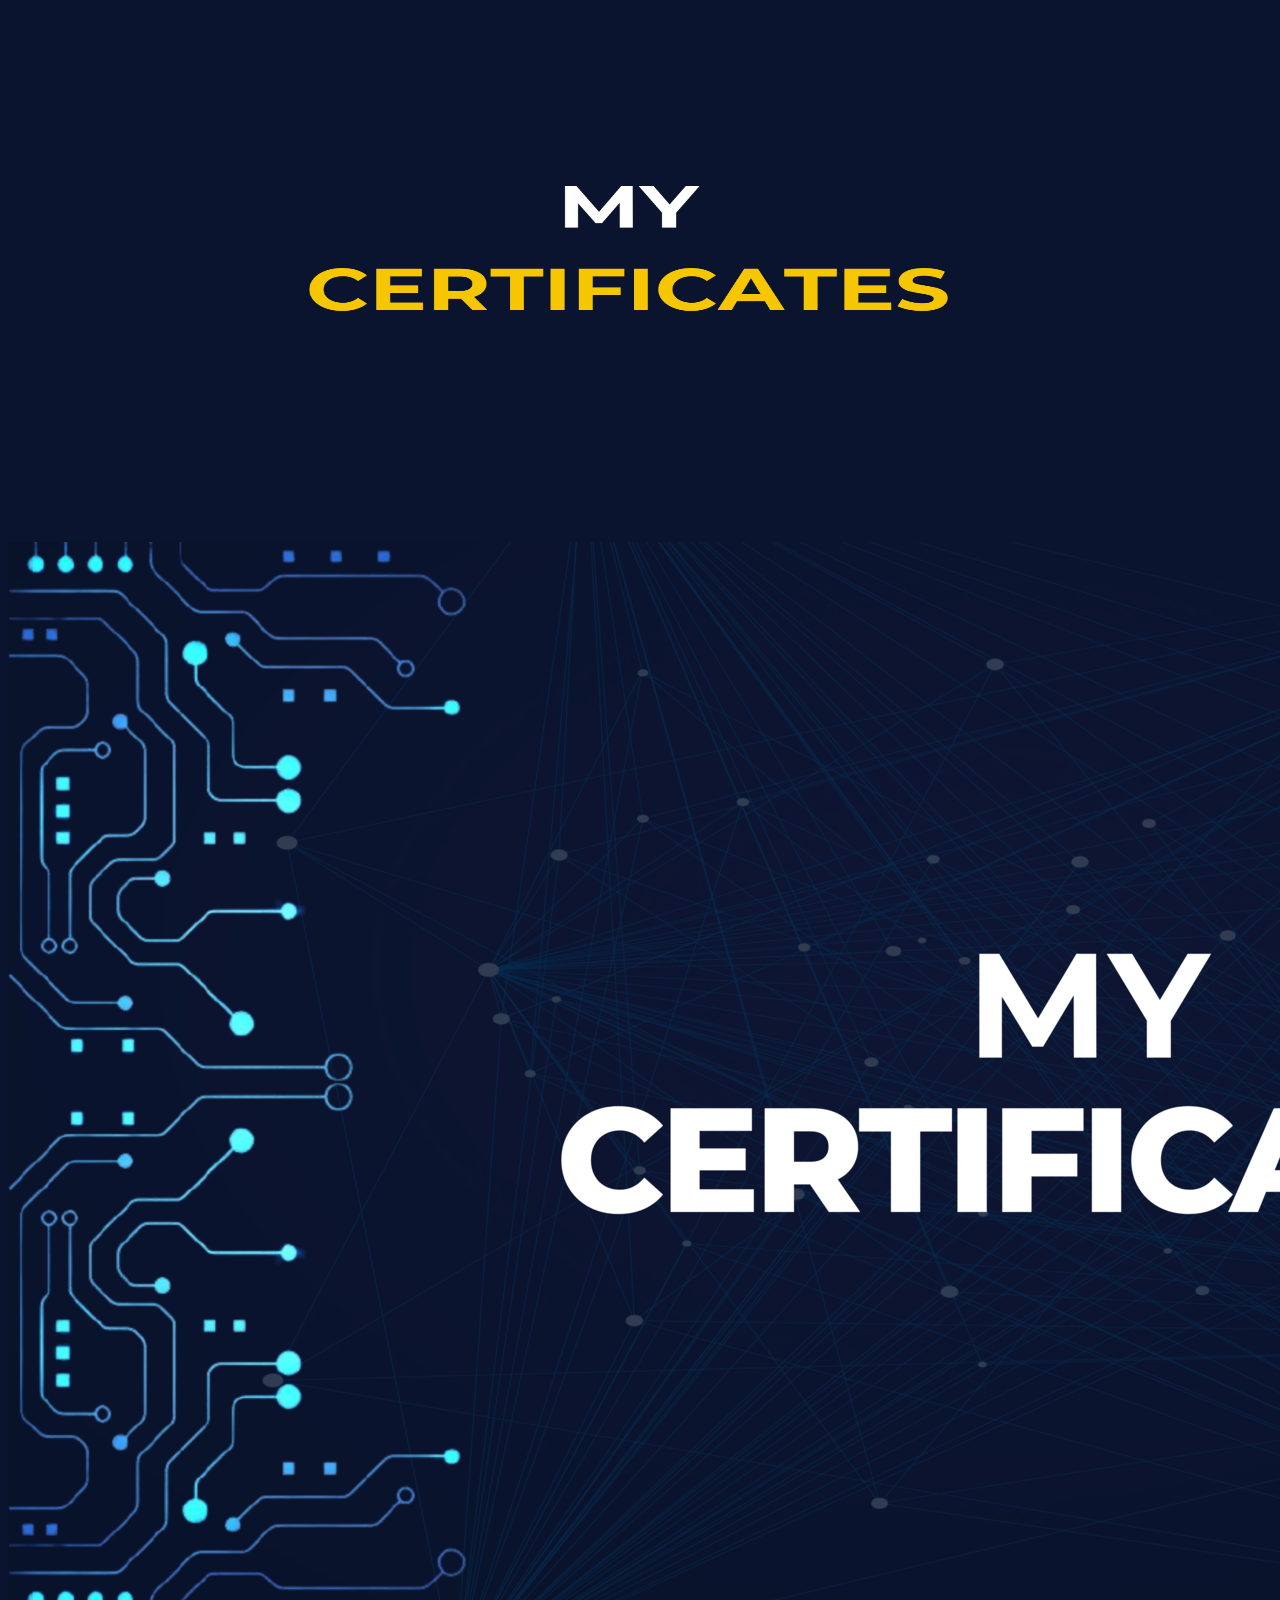
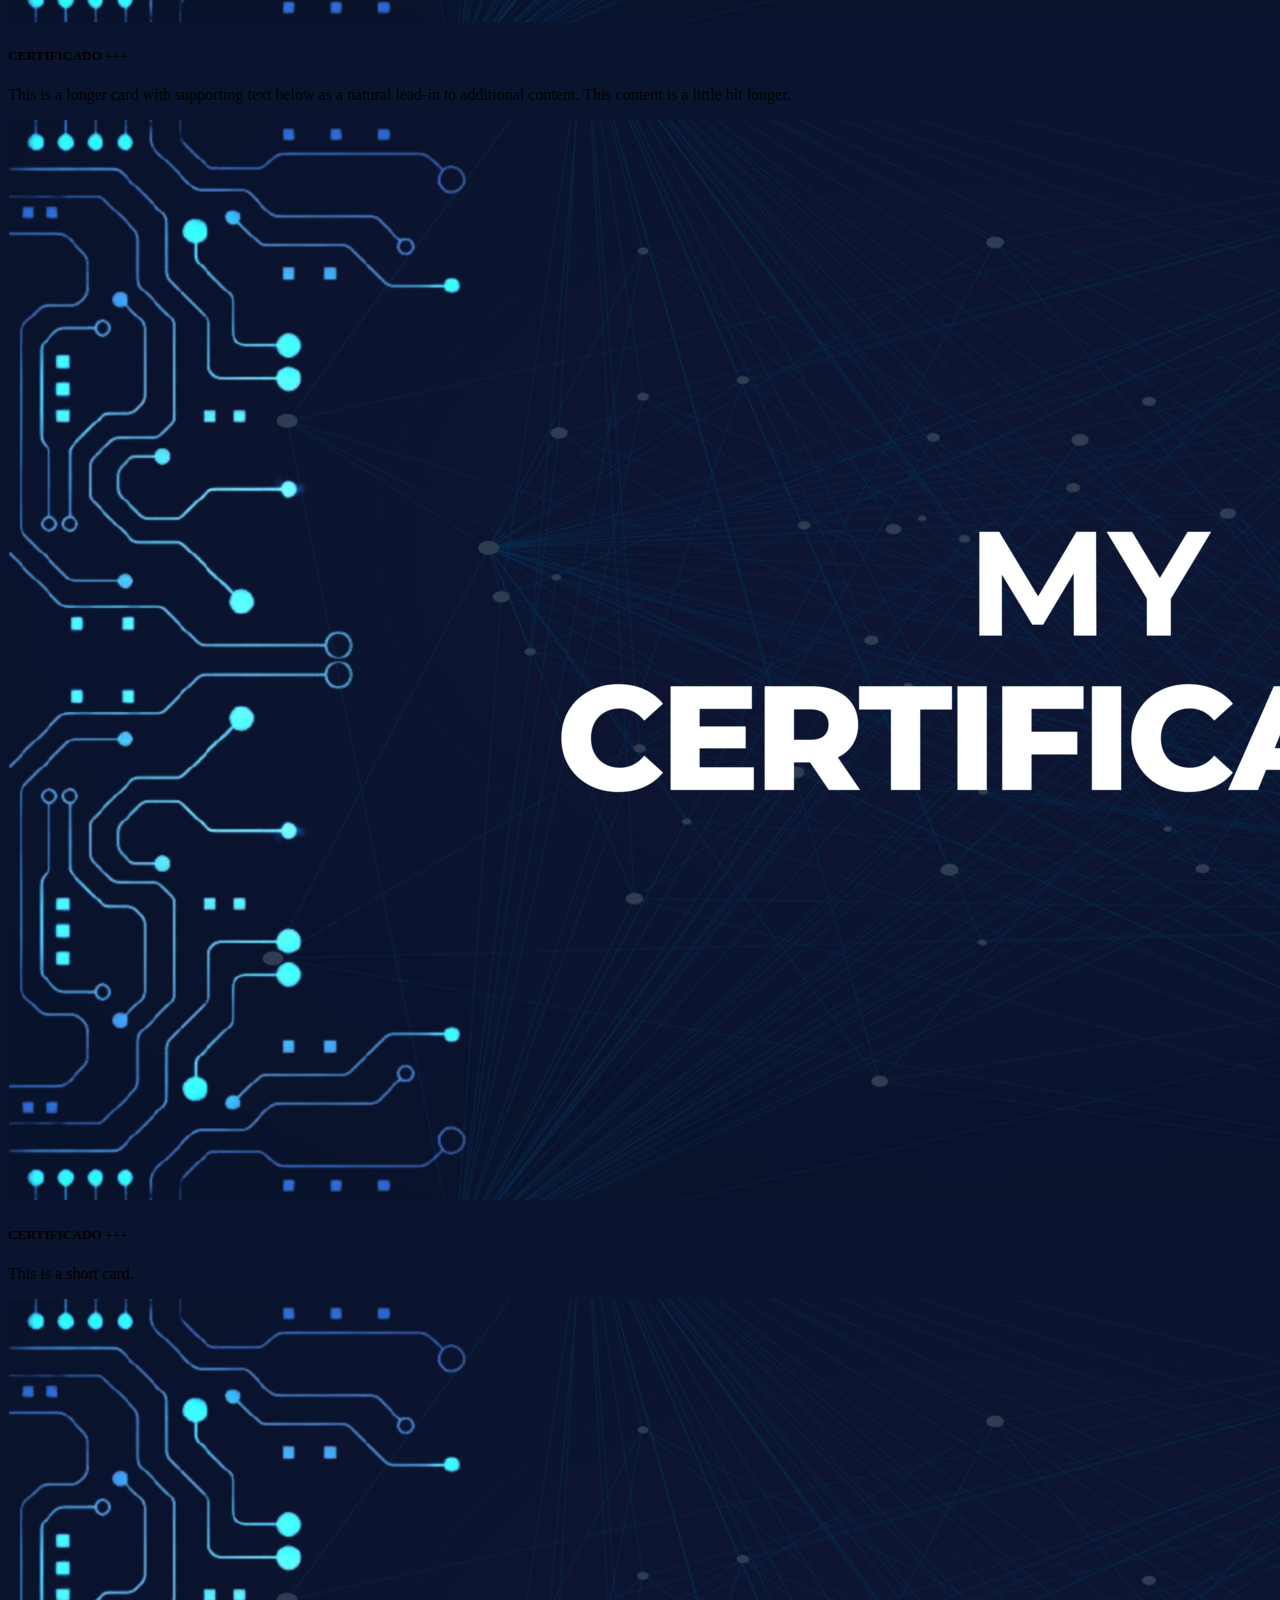
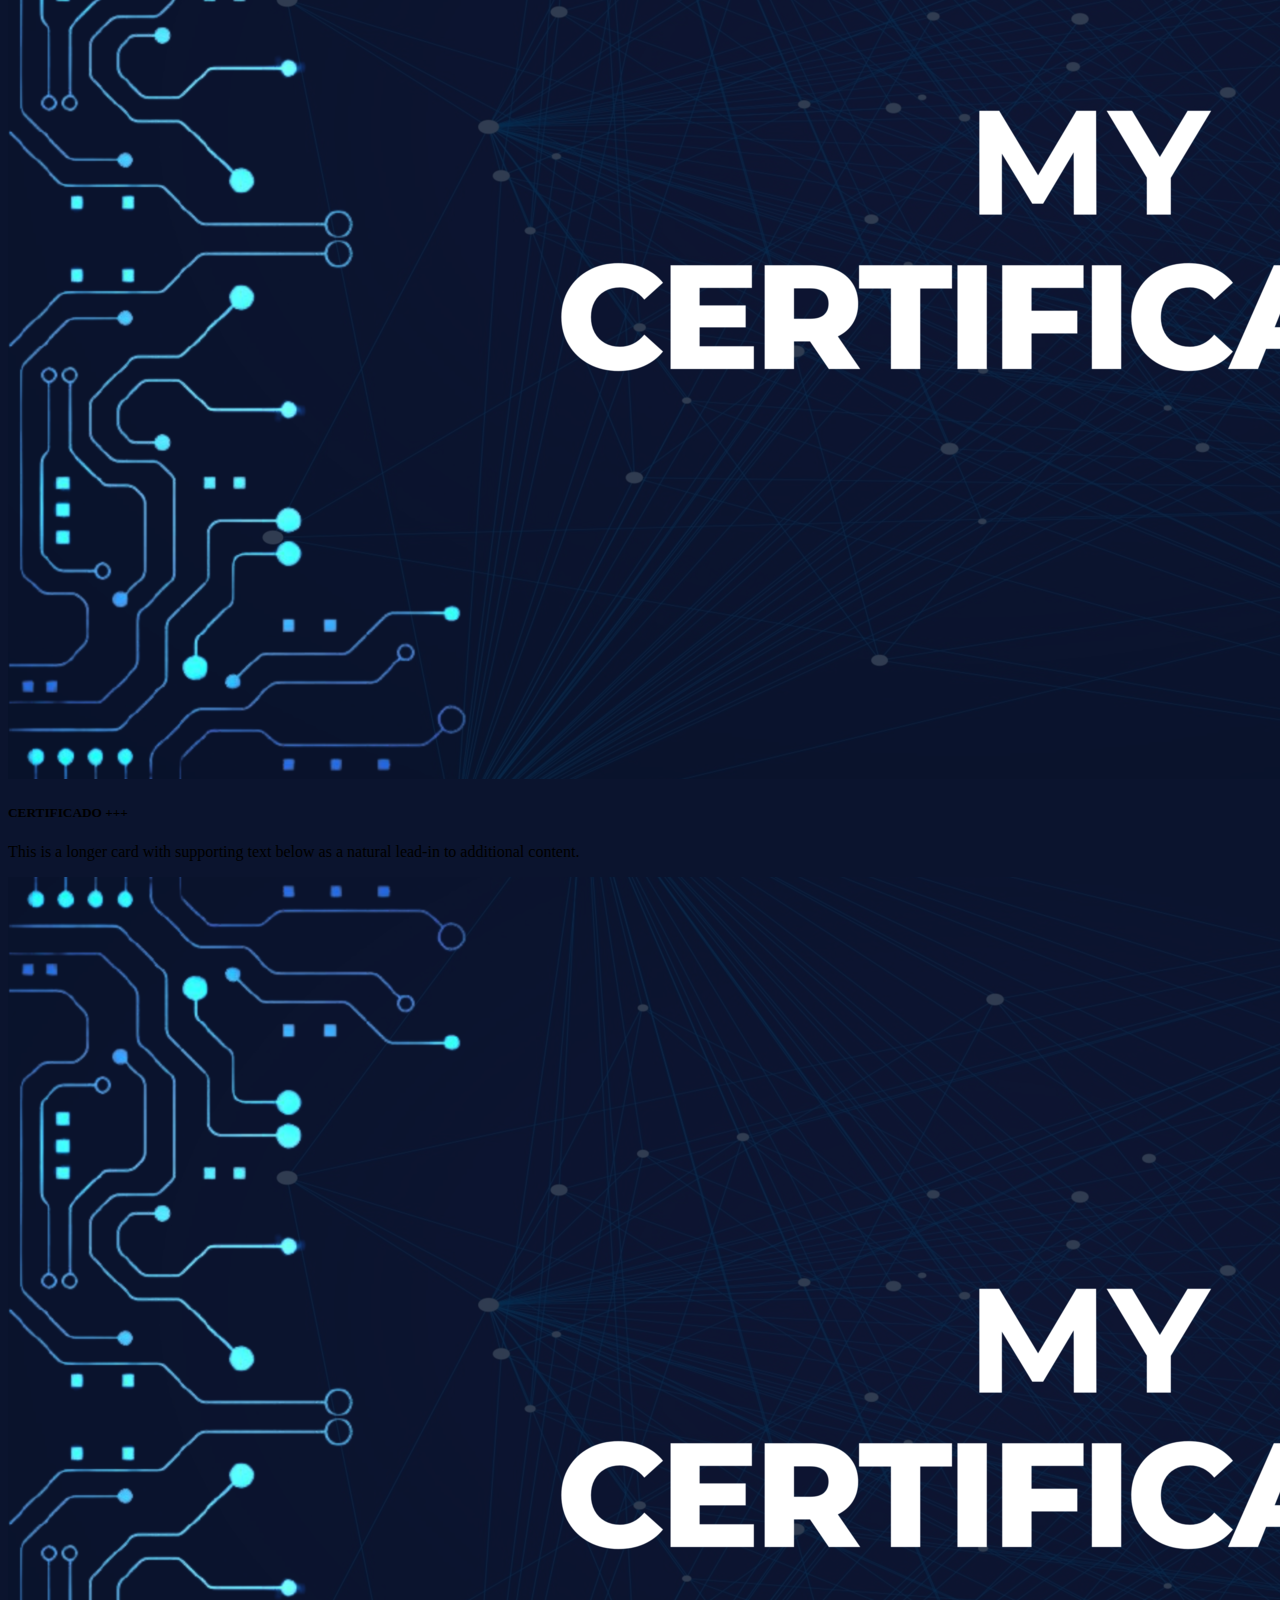
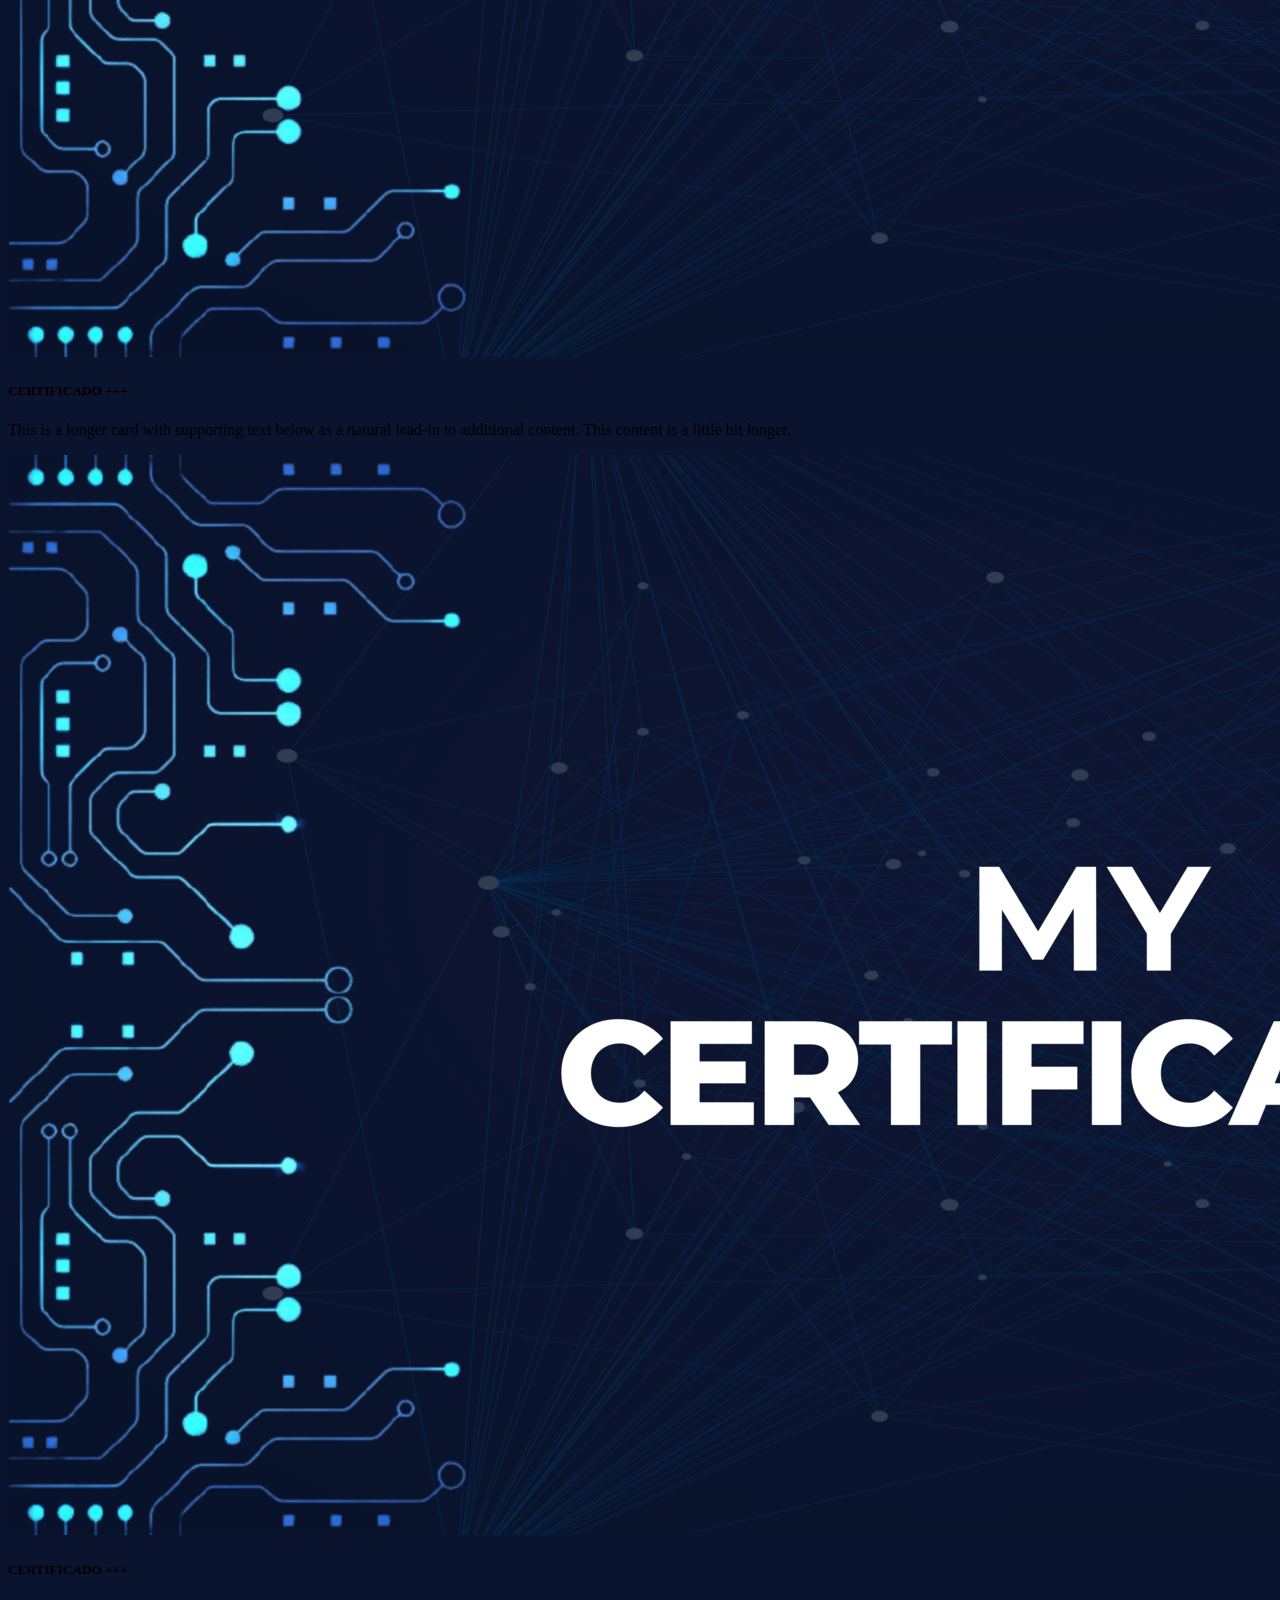
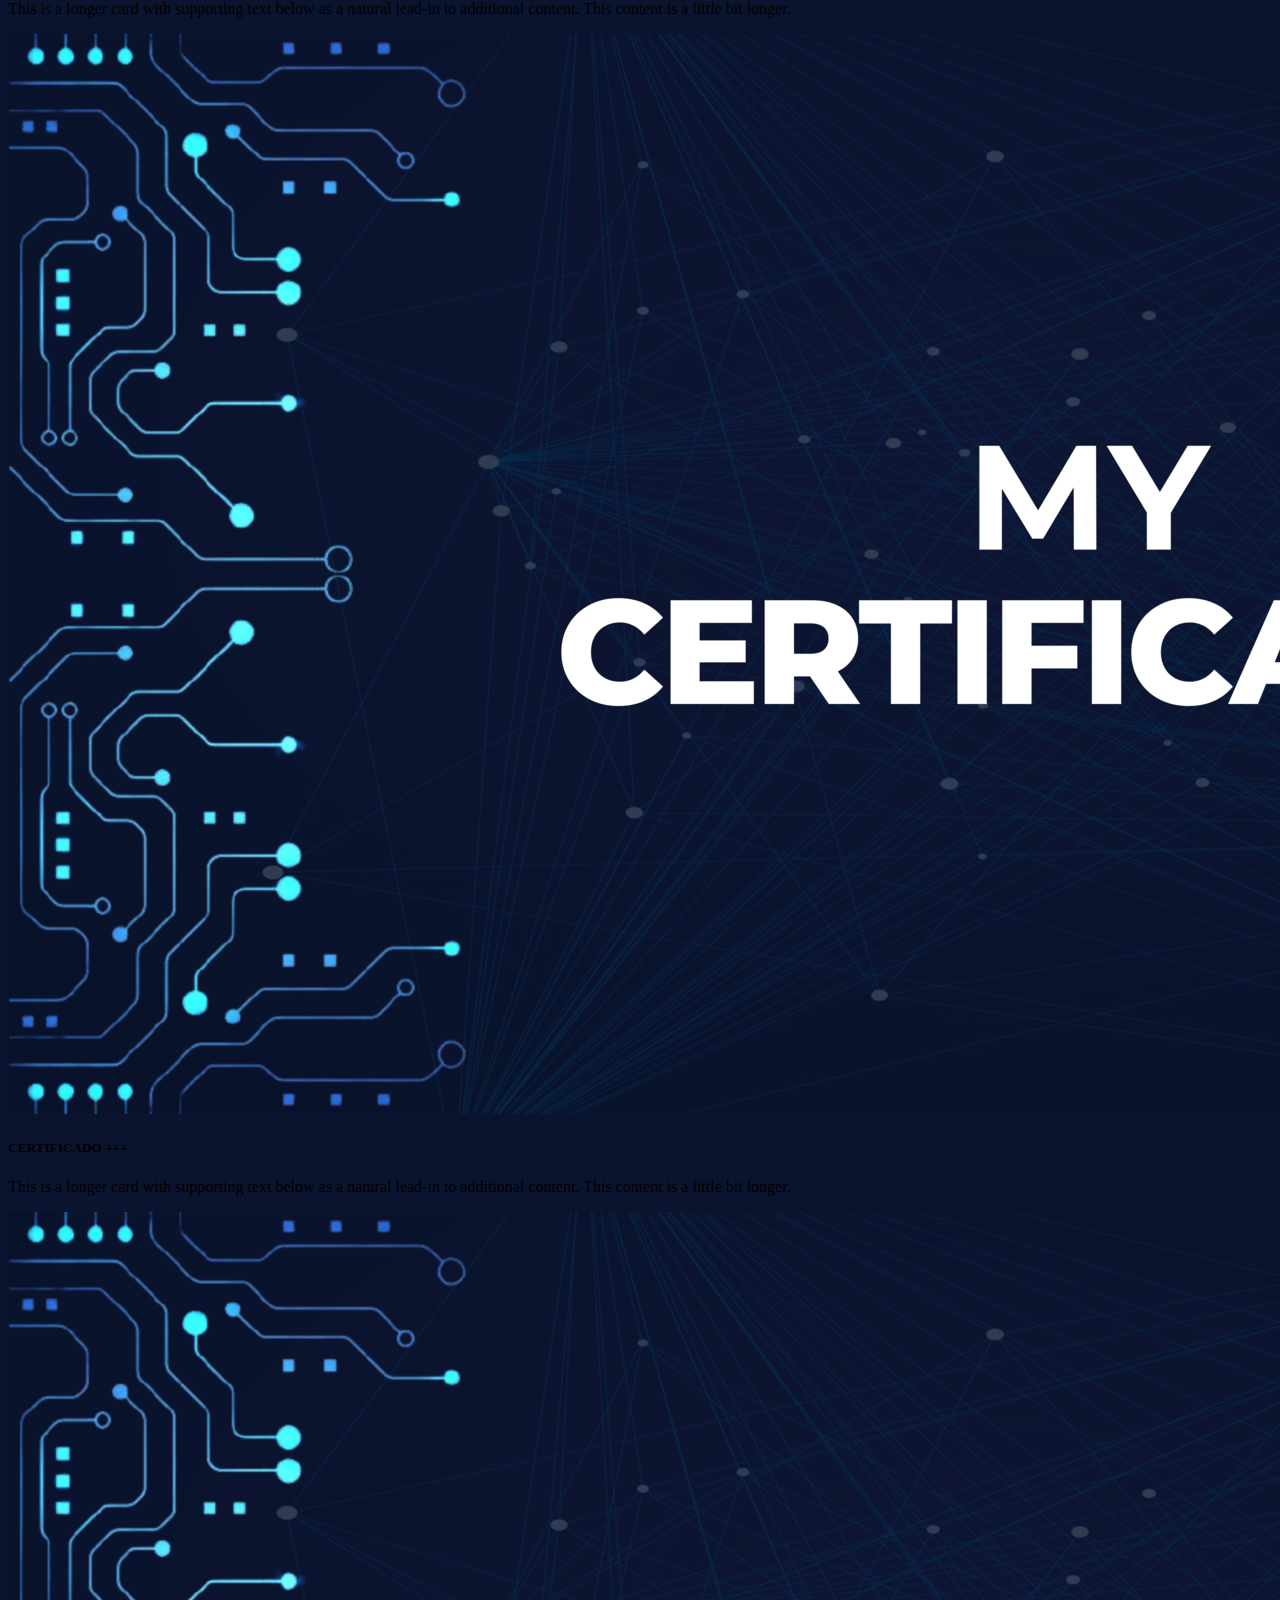
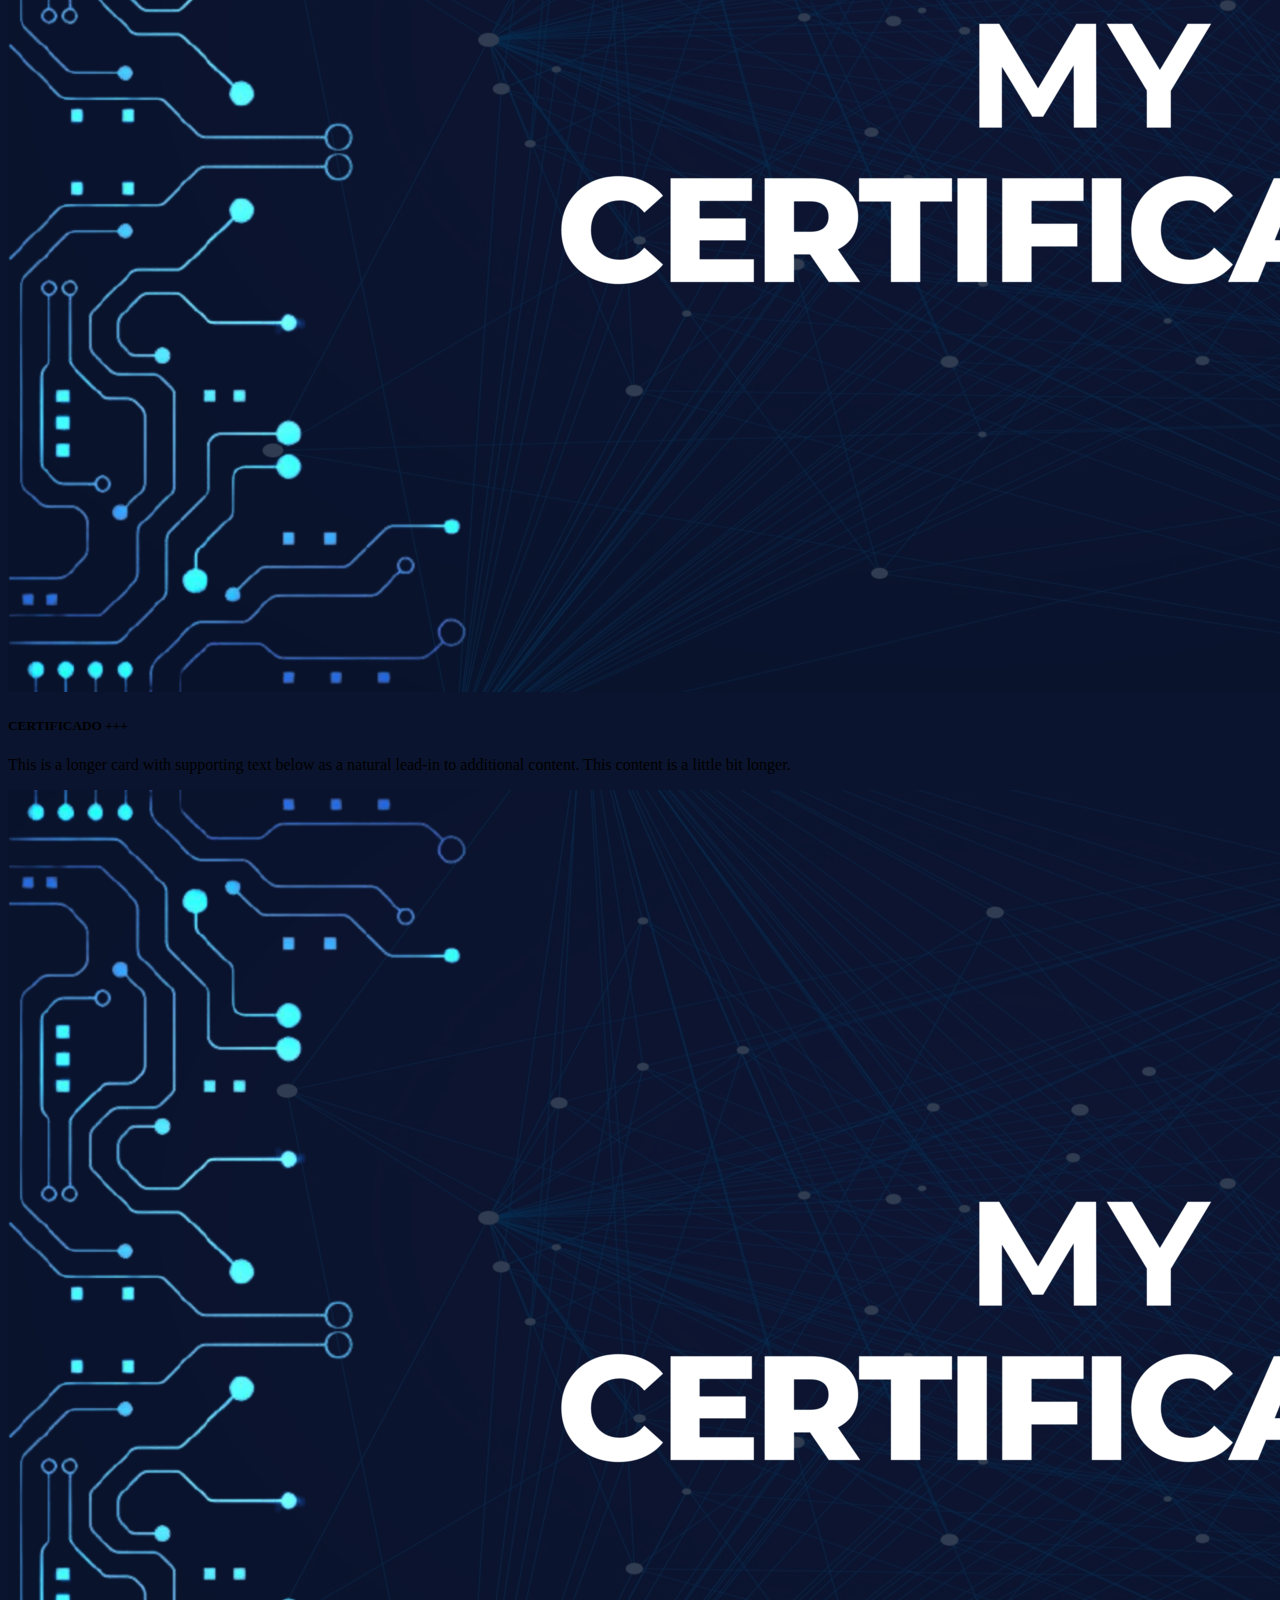
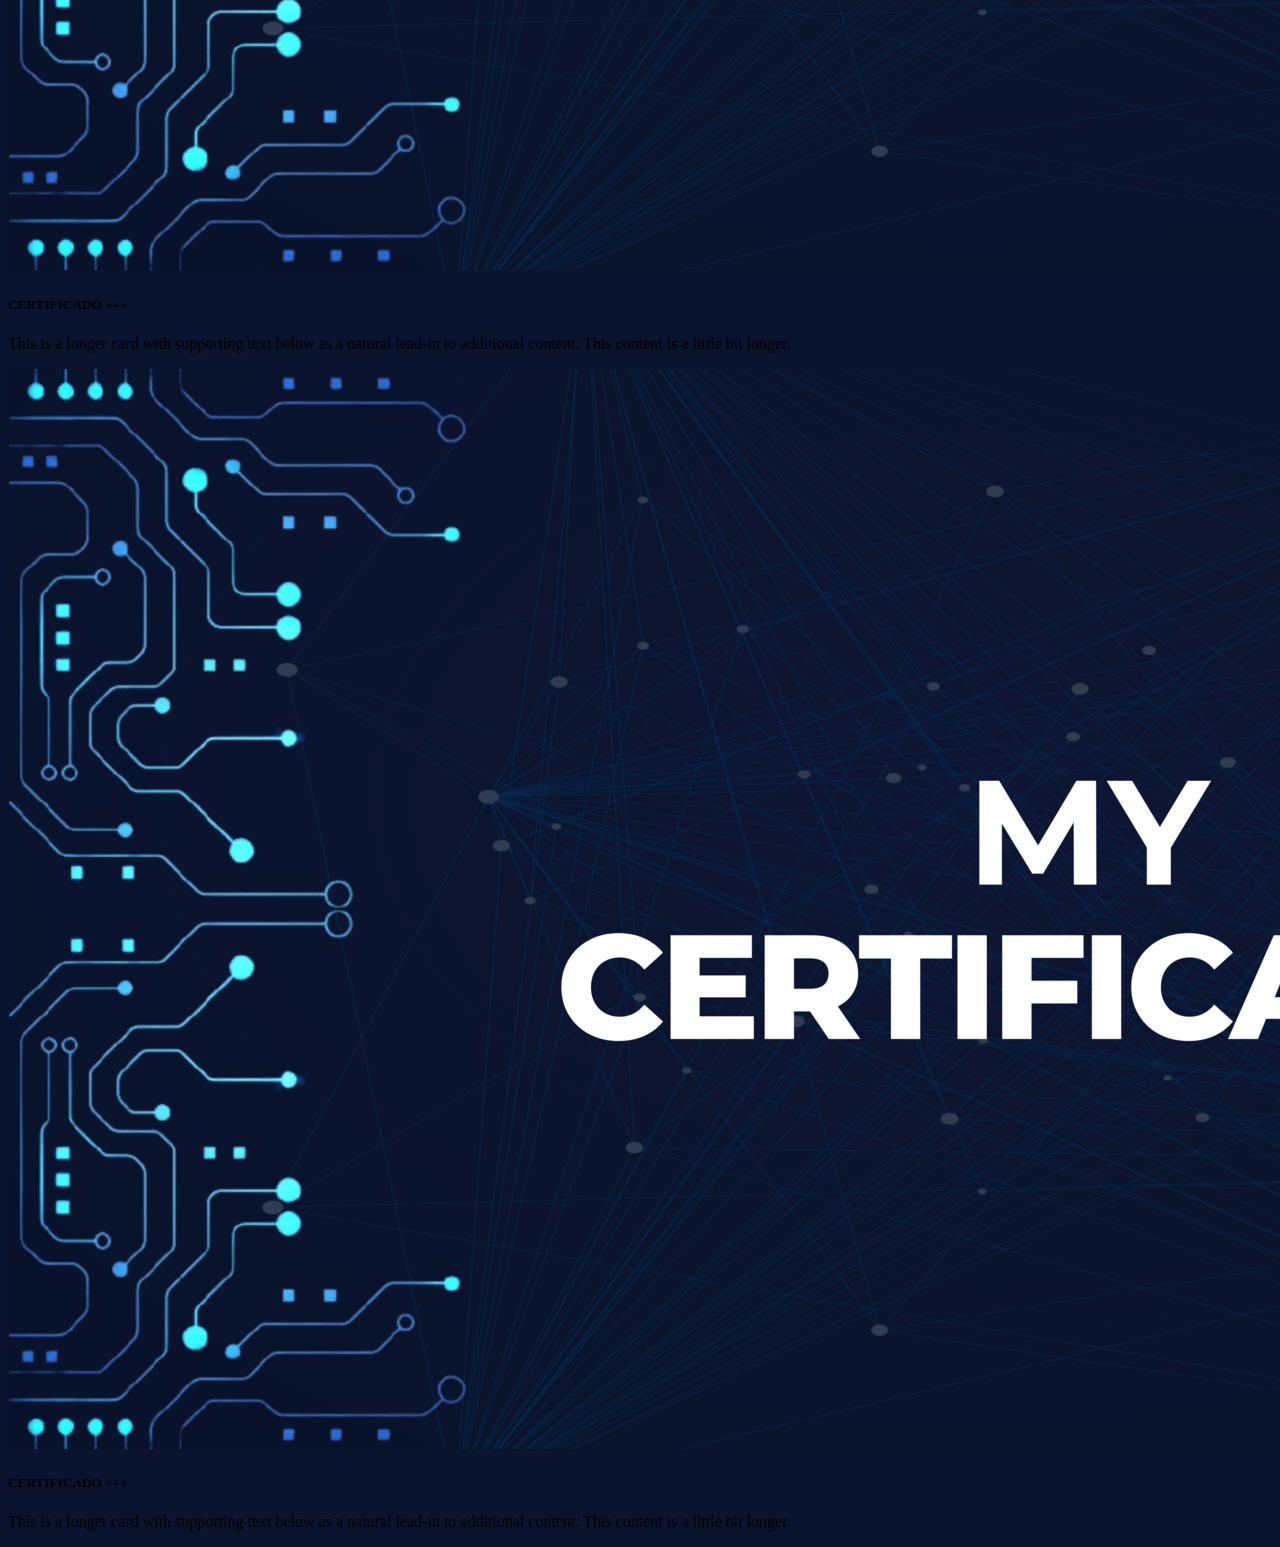
==== Index.html @ 1f4ecc83 "primeiro modelo sem js" ====
<!doctype html>
<html lang="en">
    <head>
        <!-- Required meta tags -->
        <meta charset="utf-8">
        <meta name="viewport" content="width=device-width, initial-scale=1">
        <!-- Bootstrap CSS -->
        <link
            rel="stylesheet"
            href="https://stackpath.bootstrapcdn.com/bootstrap/5.0.0-alpha1/css/bootstrap.min.css"
            integrity="sha384-r4NyP46KrjDleawBgD5tp8Y7UzmLA05oM1iAEQ17CSuDqnUK2+k9luXQOfXJCJ4I"
            crossorigin="anonymous"
        >
        <link rel="stylesheet" href="css/styles.css">
        <title>Certificates</title>
    </head>
    <body class="" style="background-color: rgb(11, 20, 46);">
        <div class="d-flex flex-column justify-content-center align-items-center vh-400">
            <div class="h-100 my-custom-margin">
                <img
                src="img/MY CERTIFIC.png"
                class="img-fluid "
                alt=""
                style="width: 1240px; height: 480px;"
            >
        </div>
            <div class="container">
                <div class="row row-cols-1 row-cols-md-3 g-4">
                    <div class="col">
                        <div class="card h-100">
                            <img src="img/IMAGEM MODELO.png" class="card-img-top" alt="...">
                            <div class="card-body">
                                <h5 class="card-title">CERTIFICADO +++</h5>
                                <p class="card-text">This is a longer card with supporting text below as a natural lead-in to additional content. This content is a little bit longer.</p>
                            </div>
                        </div>
                    </div>
                    <div class="col">
                        <div class="card h-100">
                            <img src="img/IMAGEM MODELO.png" class="card-img-top" alt="...">
                            <div class="card-body">
                                <h5 class="card-title">CERTIFICADO +++</h5>
                                <p class="card-text">This is a short card.</p>
                            </div>
                        </div>
                    </div>
                    <div class="col">
                        <div class="card h-100">
                            <img src="img/IMAGEM MODELO.png" class="card-img-top" alt="...">
                            <div class="card-body">
                                <h5 class="card-title">CERTIFICADO +++</h5>
                                <p class="card-text">This is a longer card with supporting text below as a natural lead-in to additional content.</p>
                            </div>
                        </div>
                    </div>
                    <div class="col">
                        <div class="card h-100">
                            <img src="img/IMAGEM MODELO.png" class="card-img-top" alt="...">
                            <div class="card-body">
                                <h5 class="card-title">CERTIFICADO +++</h5>
                                <p class="card-text">This is a longer card with supporting text below as a natural lead-in to additional content. This content is a little bit longer.</p>
                            </div>
                        </div>
                    </div>
                    <div class="col">
                        <div class="card h-100">
                            <img src="img/IMAGEM MODELO.png" class="card-img-top" alt="...">
                            <div class="card-body">
                                <h5 class="card-title">CERTIFICADO +++</h5>
                                <p class="card-text">This is a longer card with supporting text below as a natural lead-in to additional content. This content is a little bit longer.</p>
                            </div>
                        </div>
                    </div>
                    <div class="col">
                        <div class="card h-100">
                            <img src="img/IMAGEM MODELO.png" class="card-img-top" alt="...">
                            <div class="card-body">
                                <h5 class="card-title">CERTIFICADO +++</h5>
                                <p class="card-text">This is a longer card with supporting text below as a natural lead-in to additional content. This content is a little bit longer.</p>
                            </div>
                        </div>
                    </div>
                    <div class="col">
                        <div class="card h-100">
                            <img src="img/IMAGEM MODELO.png" class="card-img-top" alt="...">
                            <div class="card-body">
                                <h5 class="card-title">CERTIFICADO +++</h5>
                                <p class="card-text">This is a longer card with supporting text below as a natural lead-in to additional content. This content is a little bit longer.</p>
                            </div>
                        </div>
                    </div>
                    <div class="col">
                        <div class="card h-100">
                            <img src="img/IMAGEM MODELO.png" class="card-img-top" alt="...">
                            <div class="card-body">
                                <h5 class="card-title">CERTIFICADO +++</h5>
                                <p class="card-text">This is a longer card with supporting text below as a natural lead-in to additional content. This content is a little bit longer.</p>
                            </div>
                        </div>
                    </div><div class="col">
                        <div class="card h-100">
                            <img src="img/IMAGEM MODELO.png" class="card-img-top" alt="...">
                            <div class="card-body">
                                <h5 class="card-title">CERTIFICADO +++</h5>
                                <p class="card-text">This is a longer card with supporting text below as a natural lead-in to additional content. This content is a little bit longer.</p>
                            </div>
                        </div>
                    </div>
                </div>
            </div>
        </div>
        <script src="https://cdn.jsdelivr.net/npm/popper.js@1.16.0/dist/umd/popper.min.js" integrity="sha384-Q6E9RHvbIyZFJoft+2mJbHaEWldlvI9IOYy5n3zV9zzTtmI3UksdQRVvoxMfooAo" crossorigin="anonymous"></script>
        <script src="https://stackpath.bootstrapcdn.com/bootstrap/5.0.0-alpha1/js/bootstrap.min.js" integrity="sha384-oesi62hOLfzrys4LxRF63OJCXdXDipiYWBnvTl9Y9/TRlw5xlKIEHpNyvvDShgf/" crossorigin="anonymous"></script>
    </body>
</html>
---- css/styles.css ----
.my-custom-margin {
    margin-bottom: 50px; /* Defina o valor desejado para o espaçamento inferior */
}
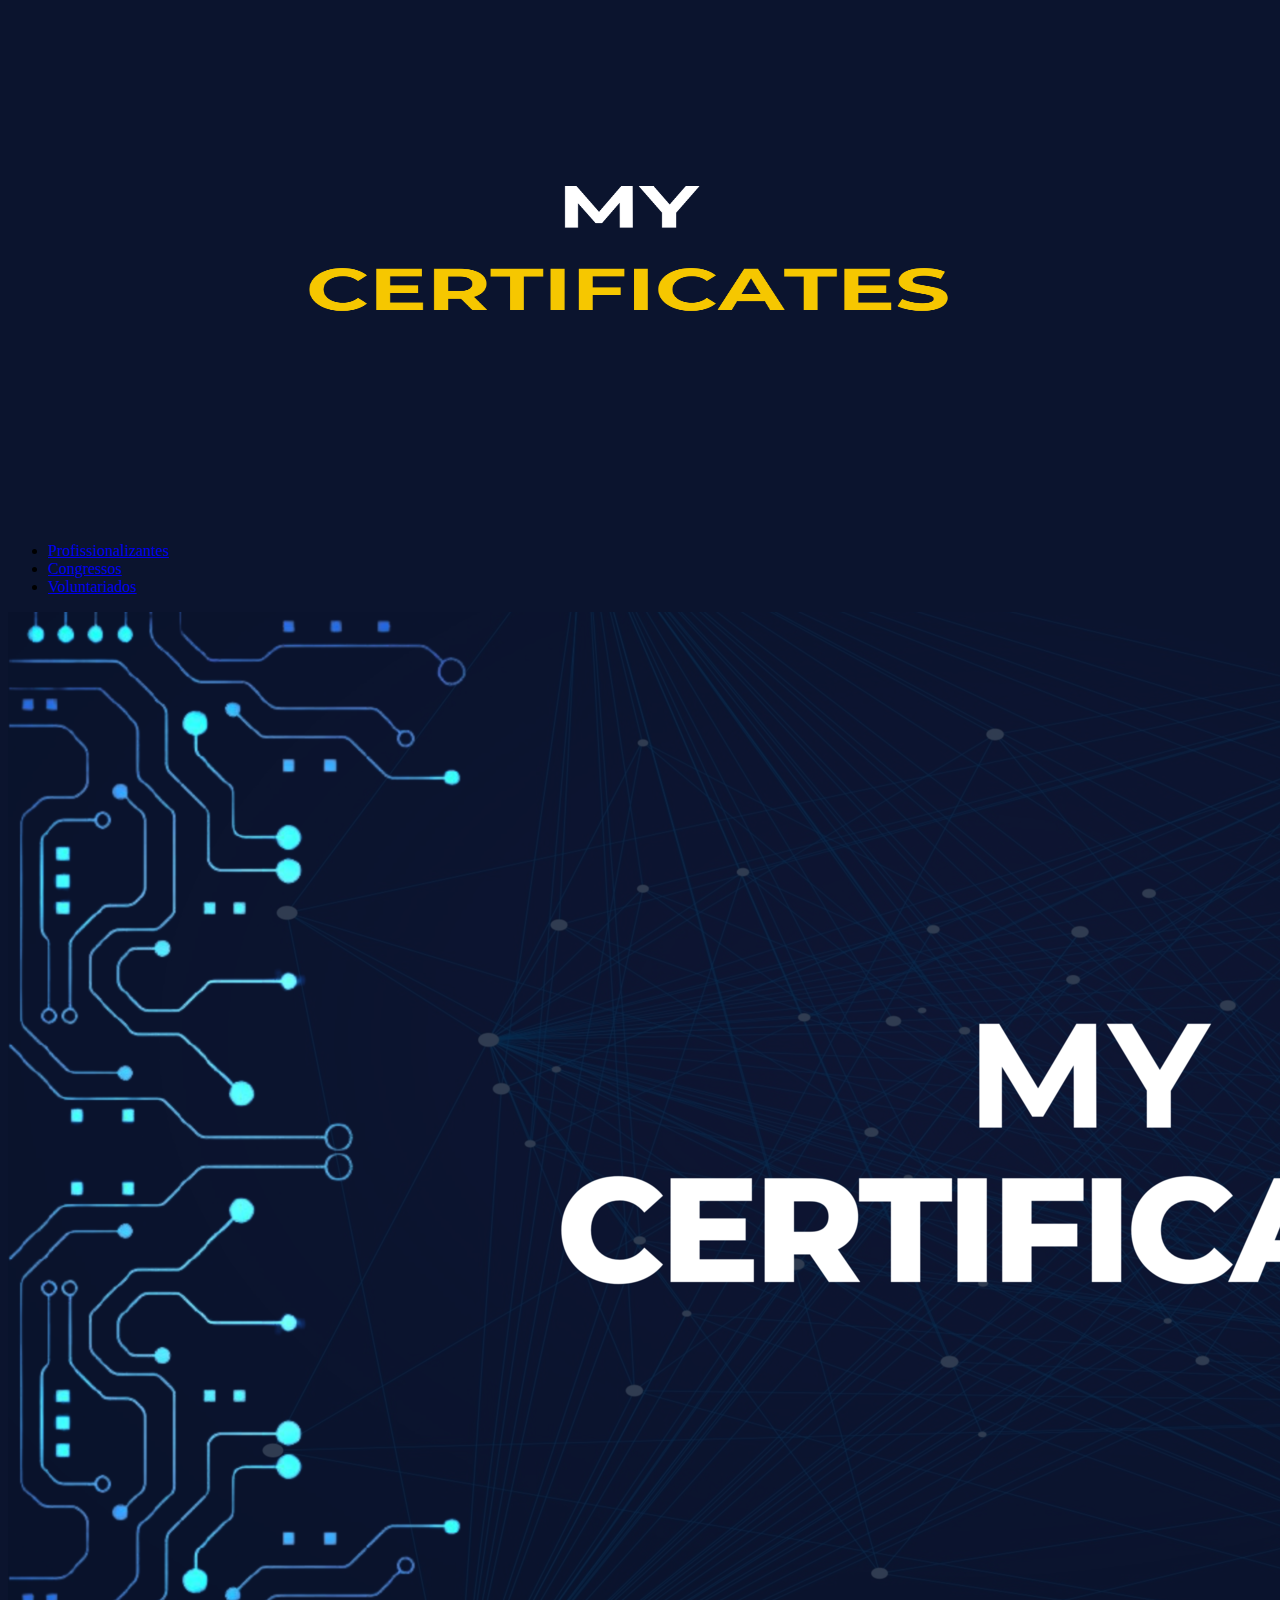
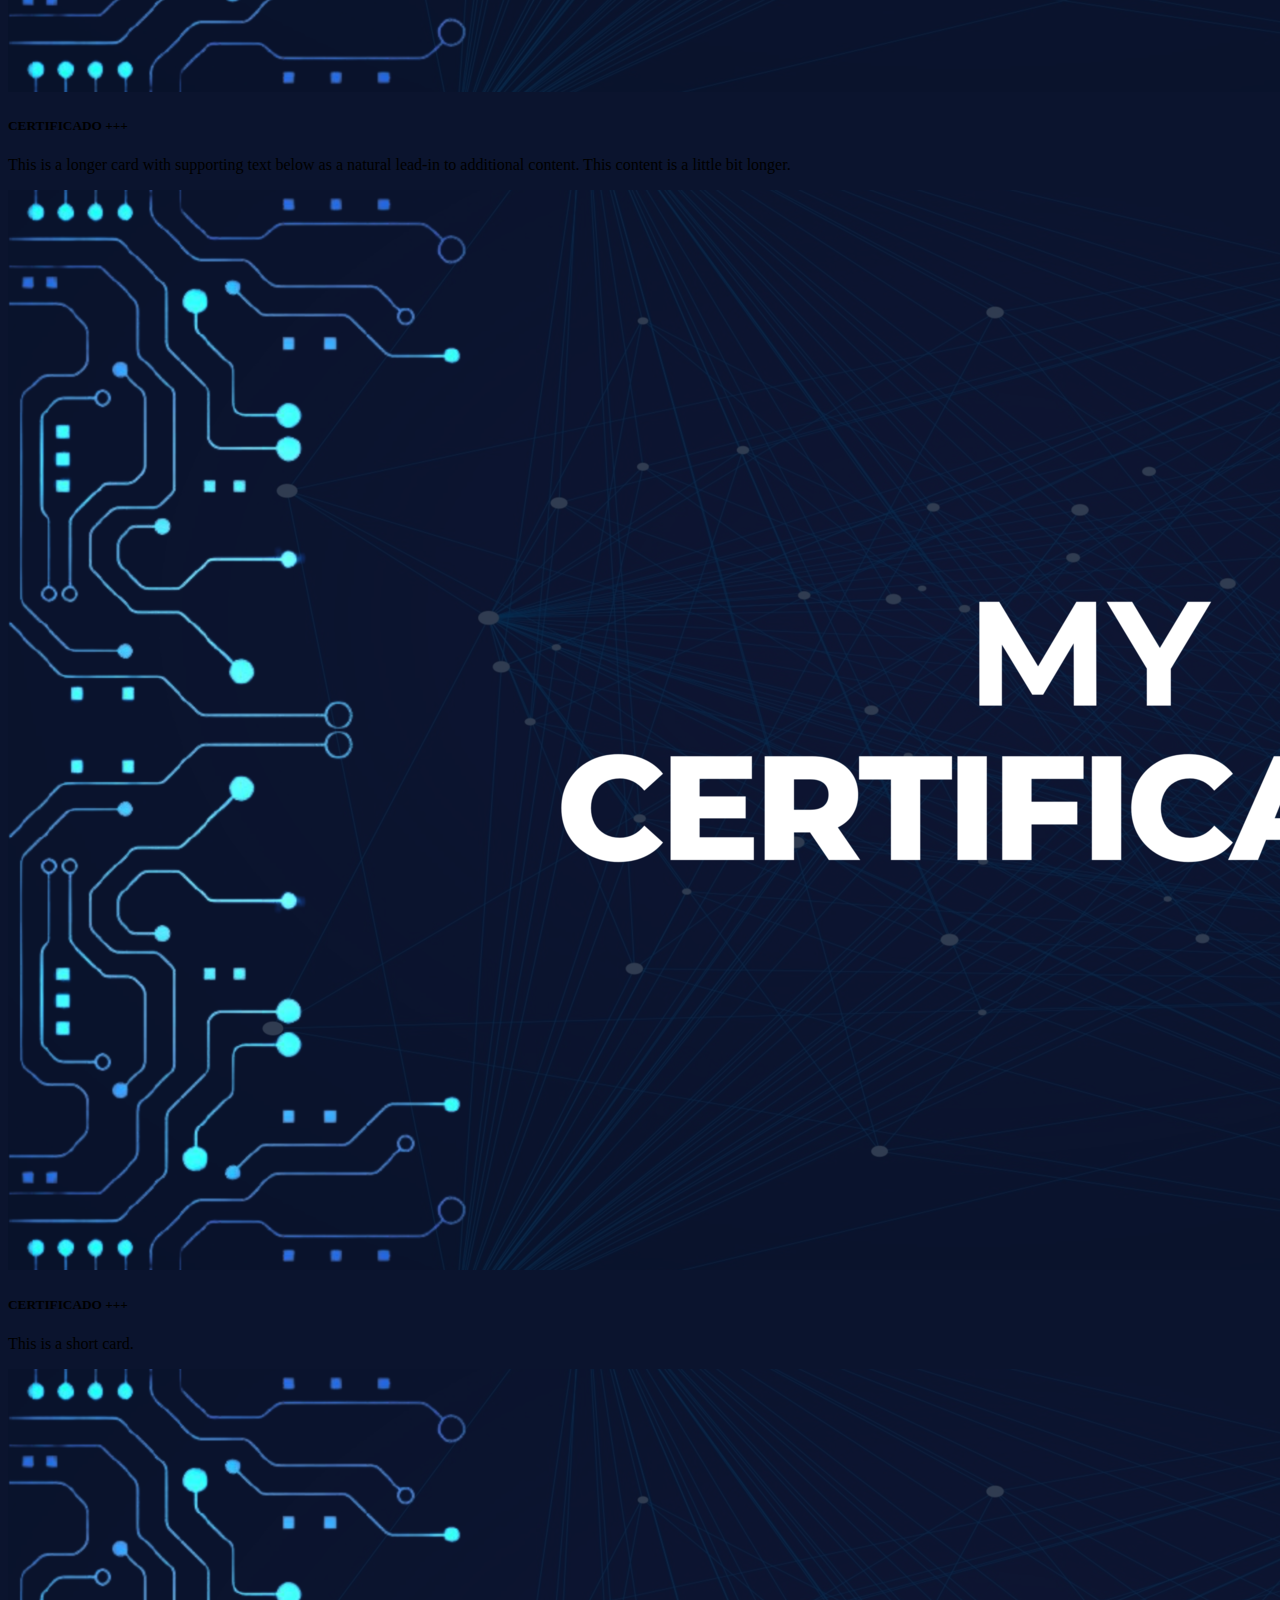
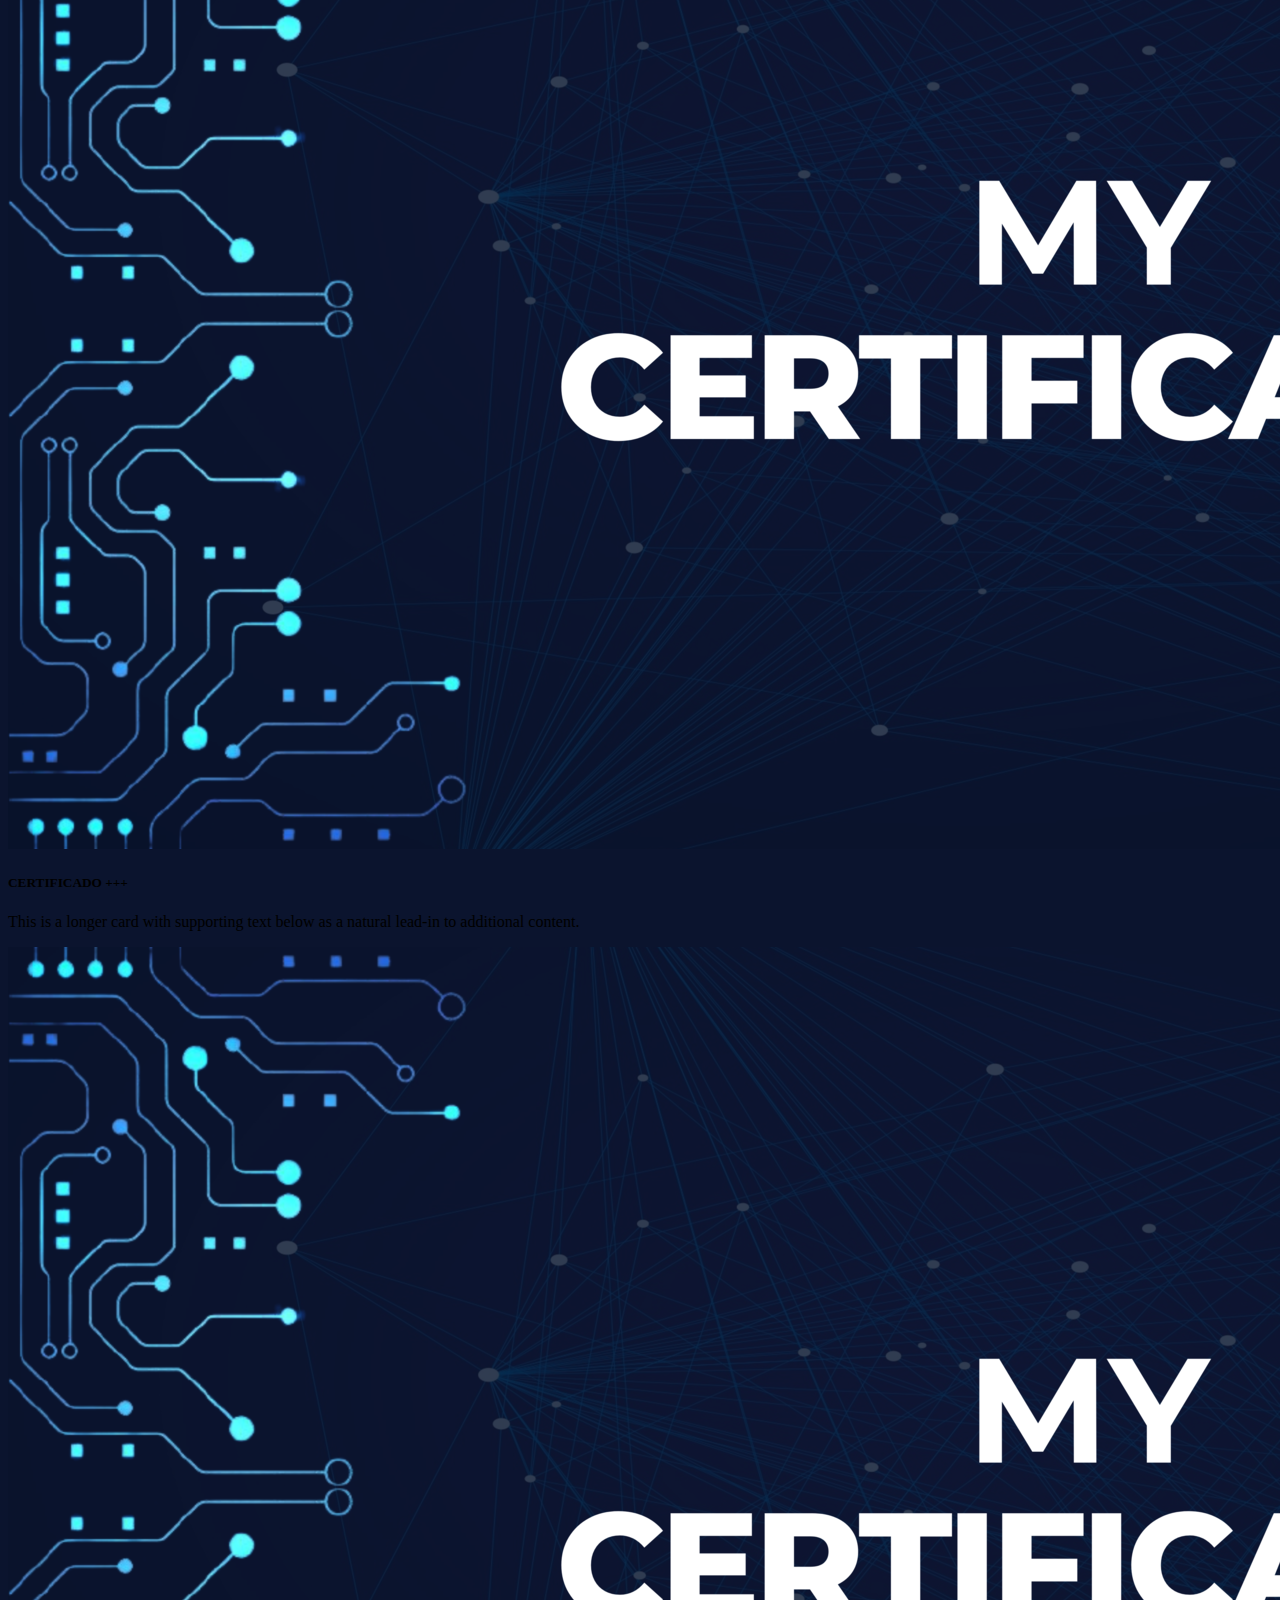
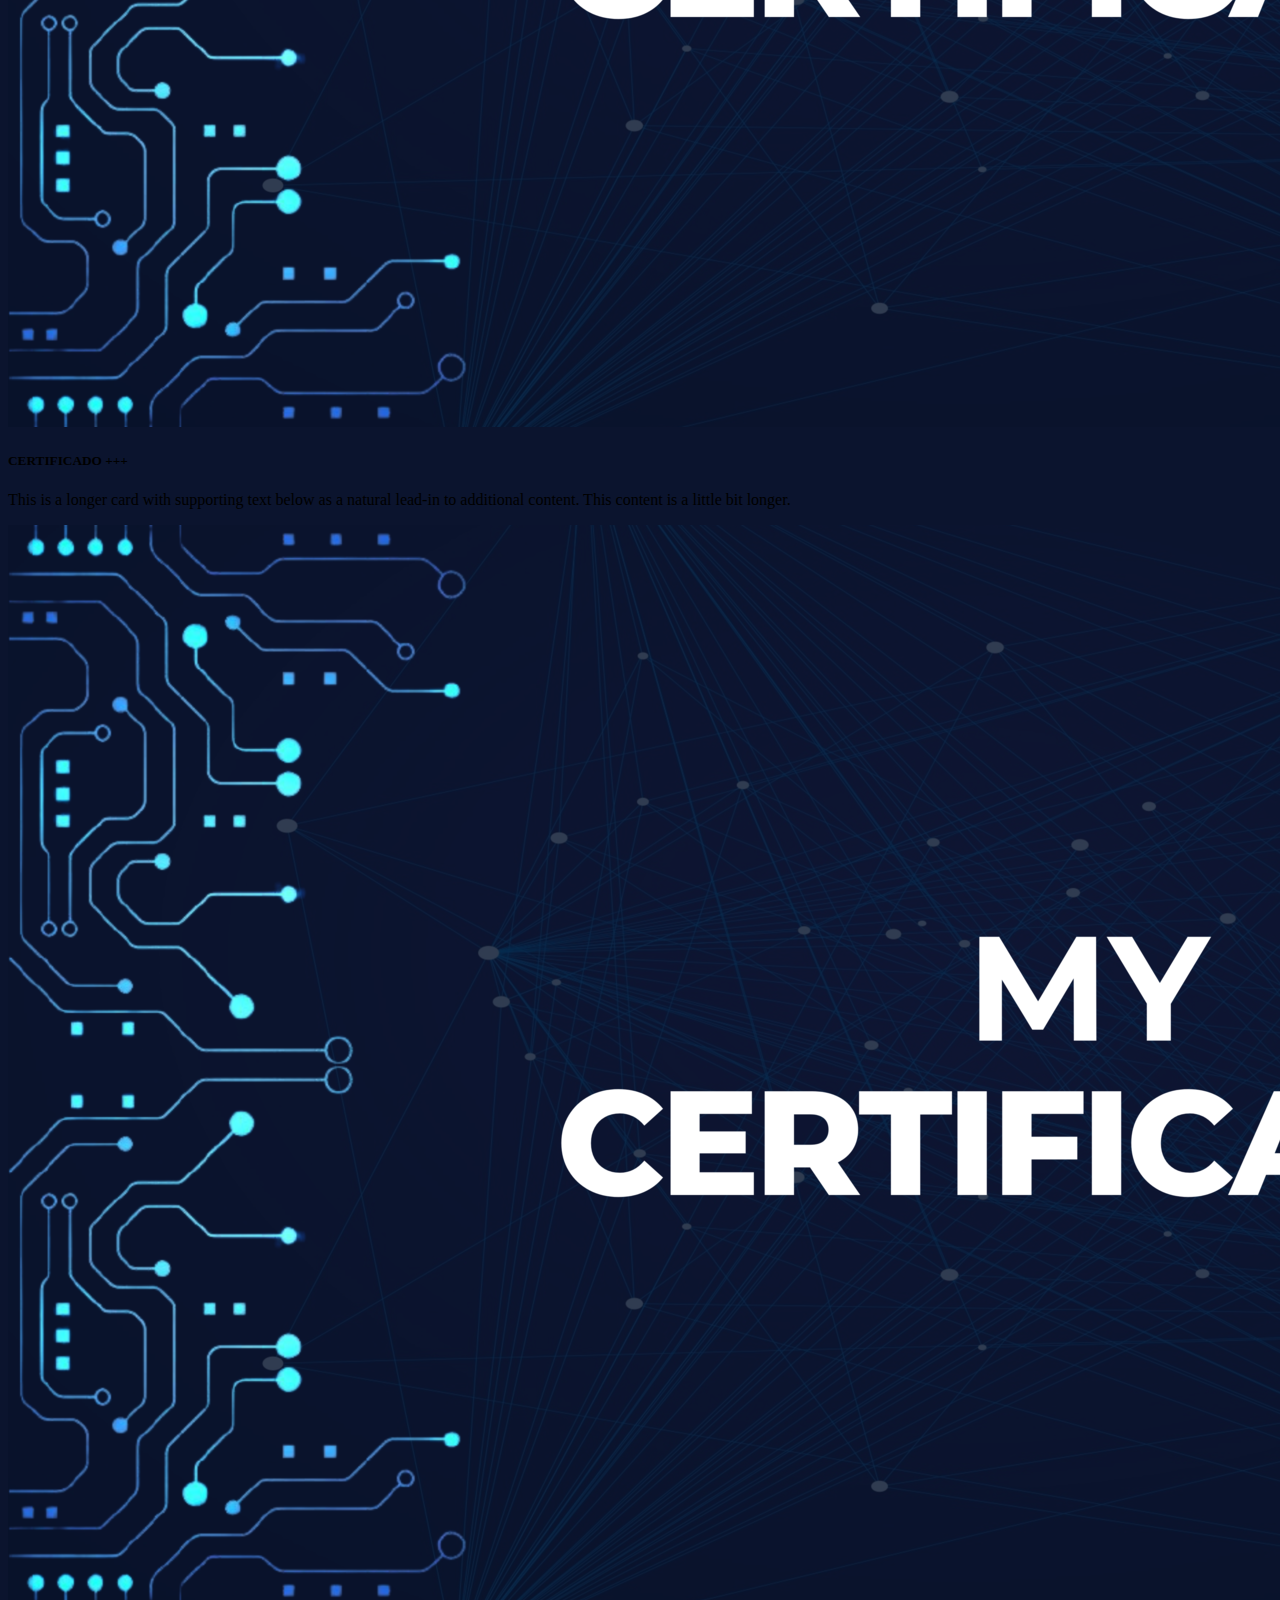
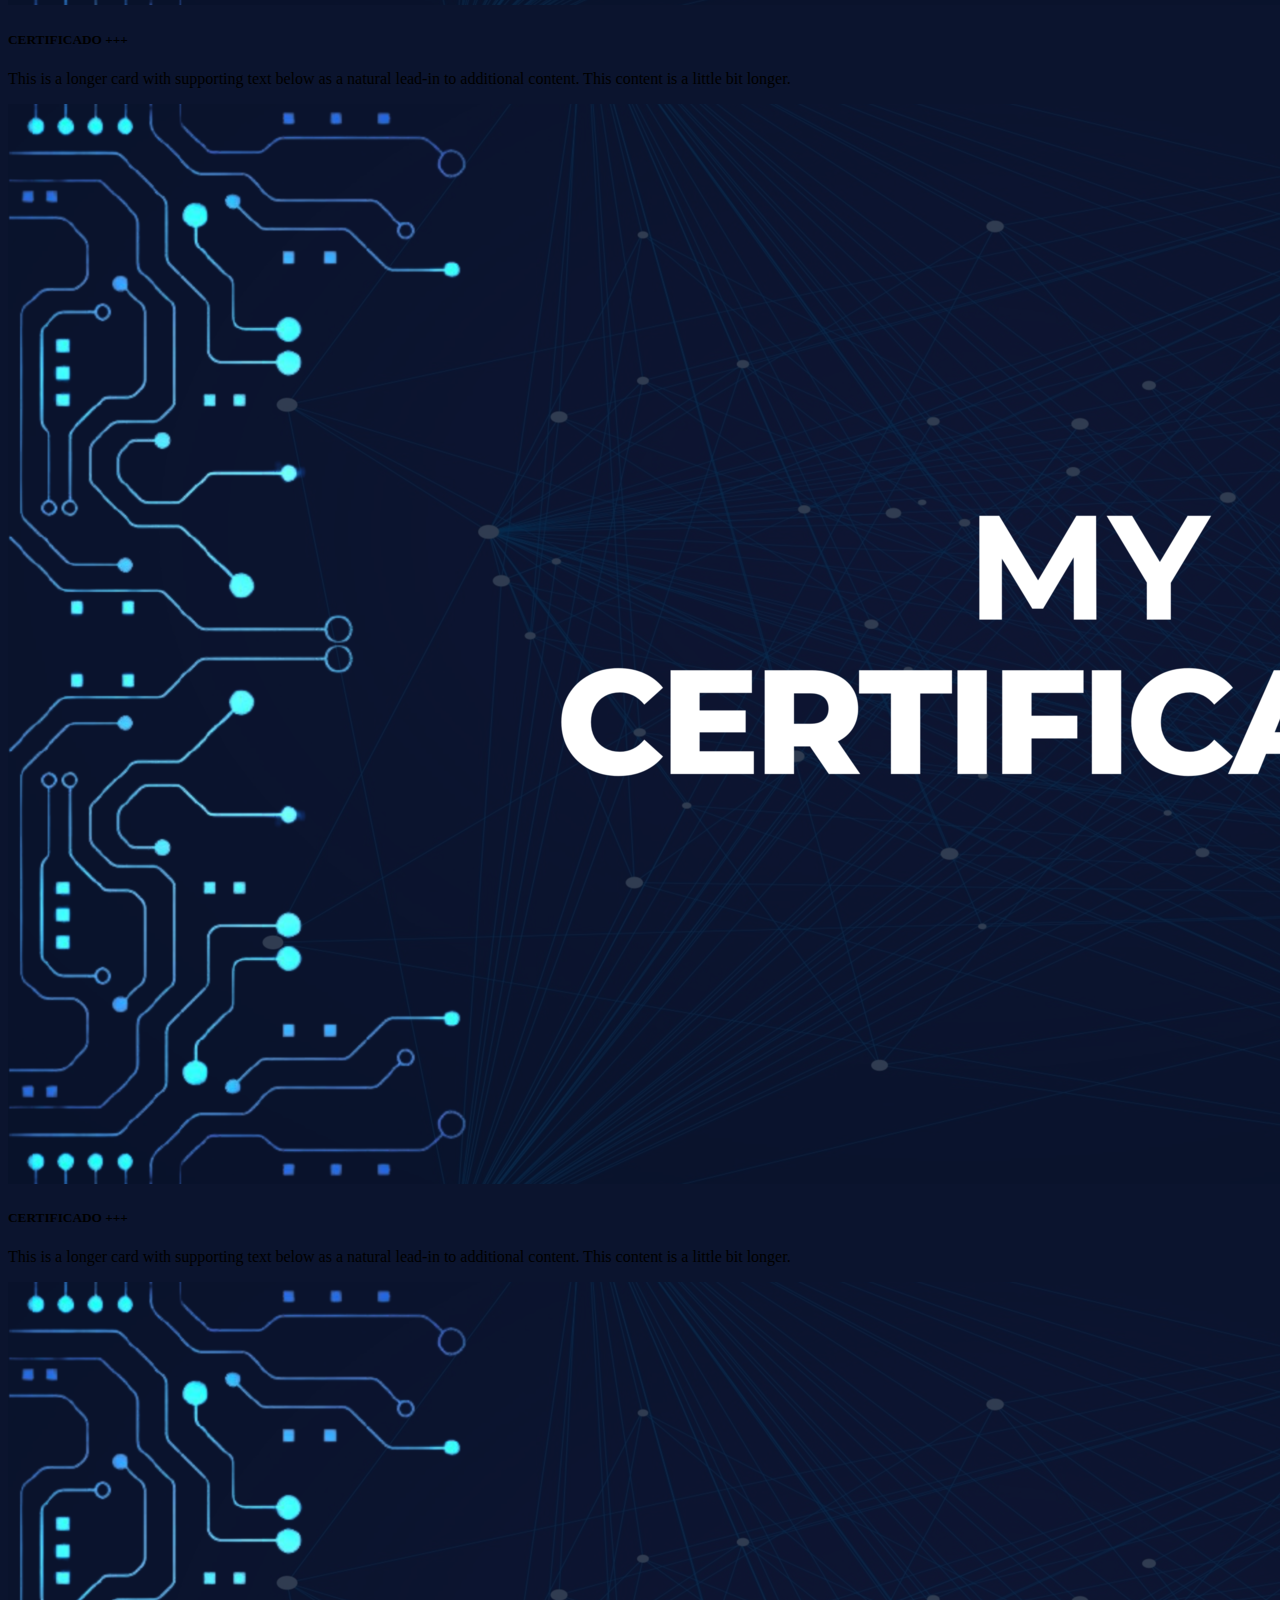
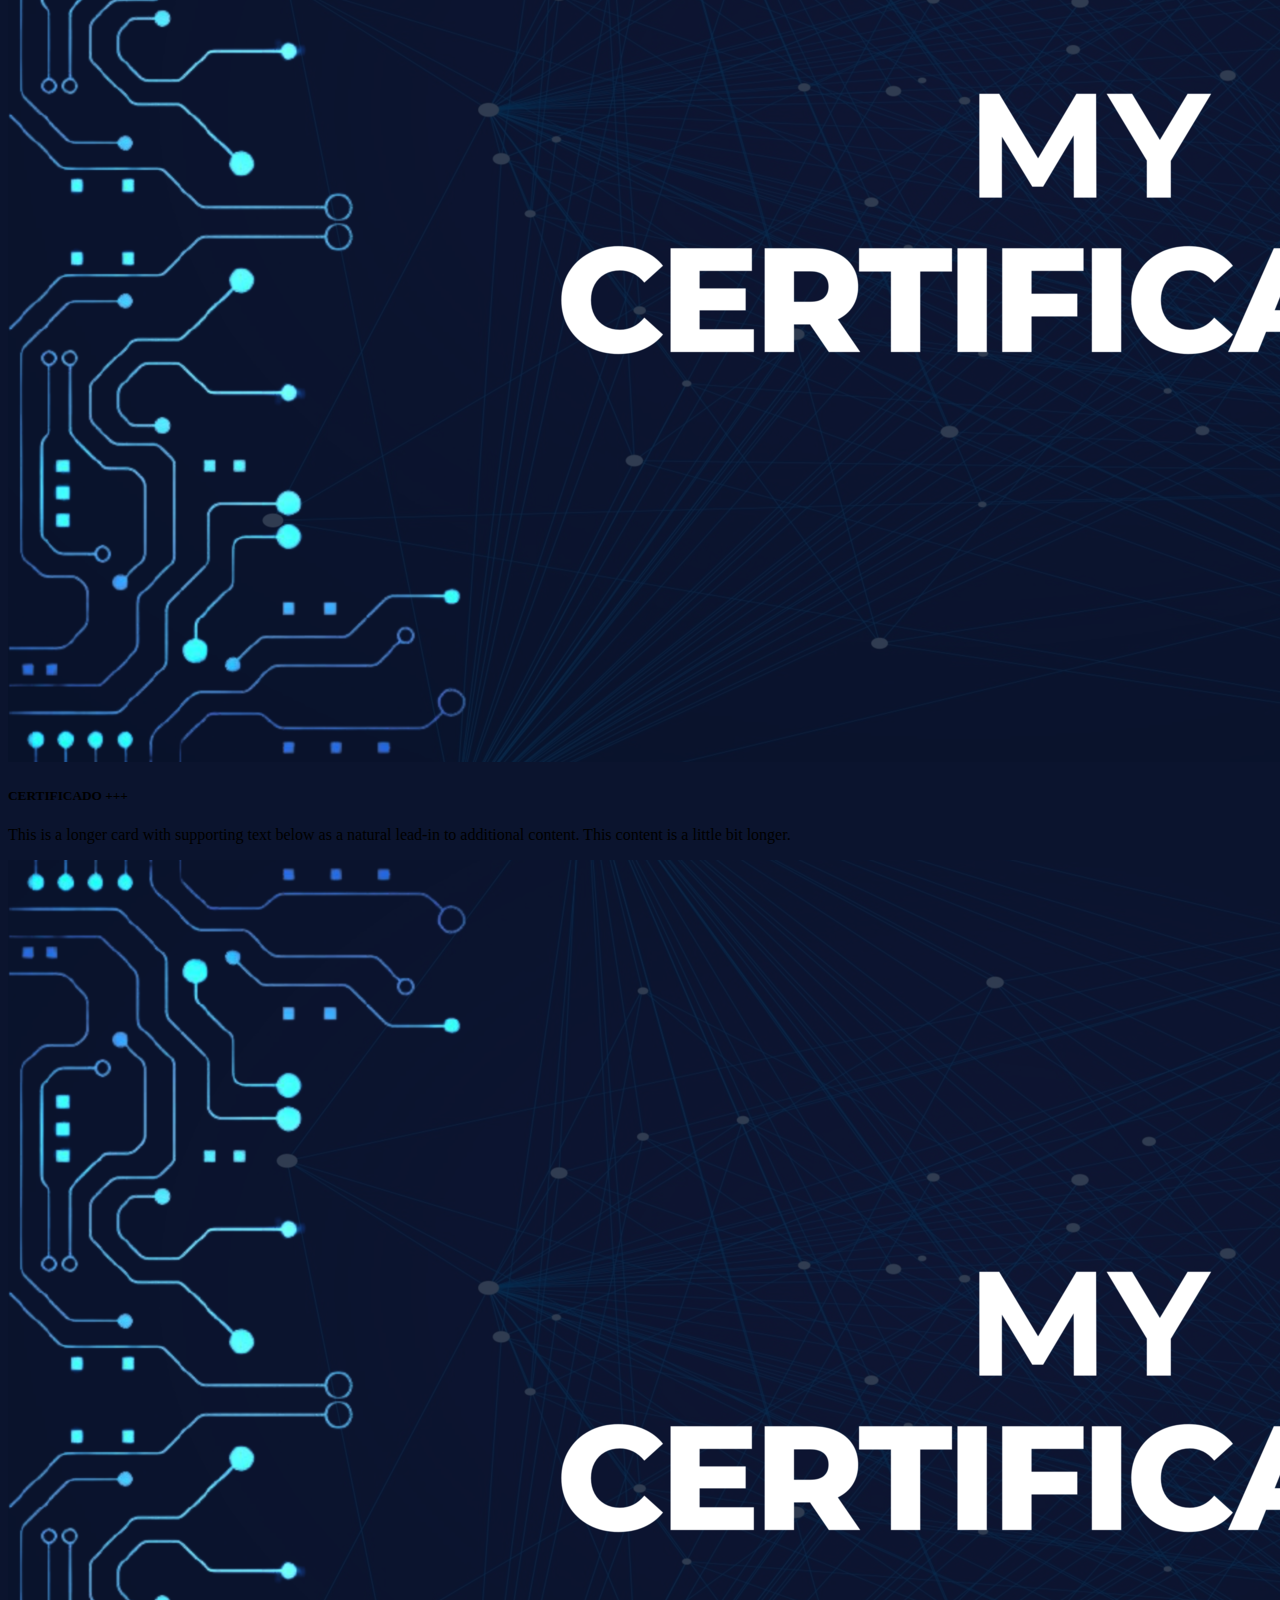
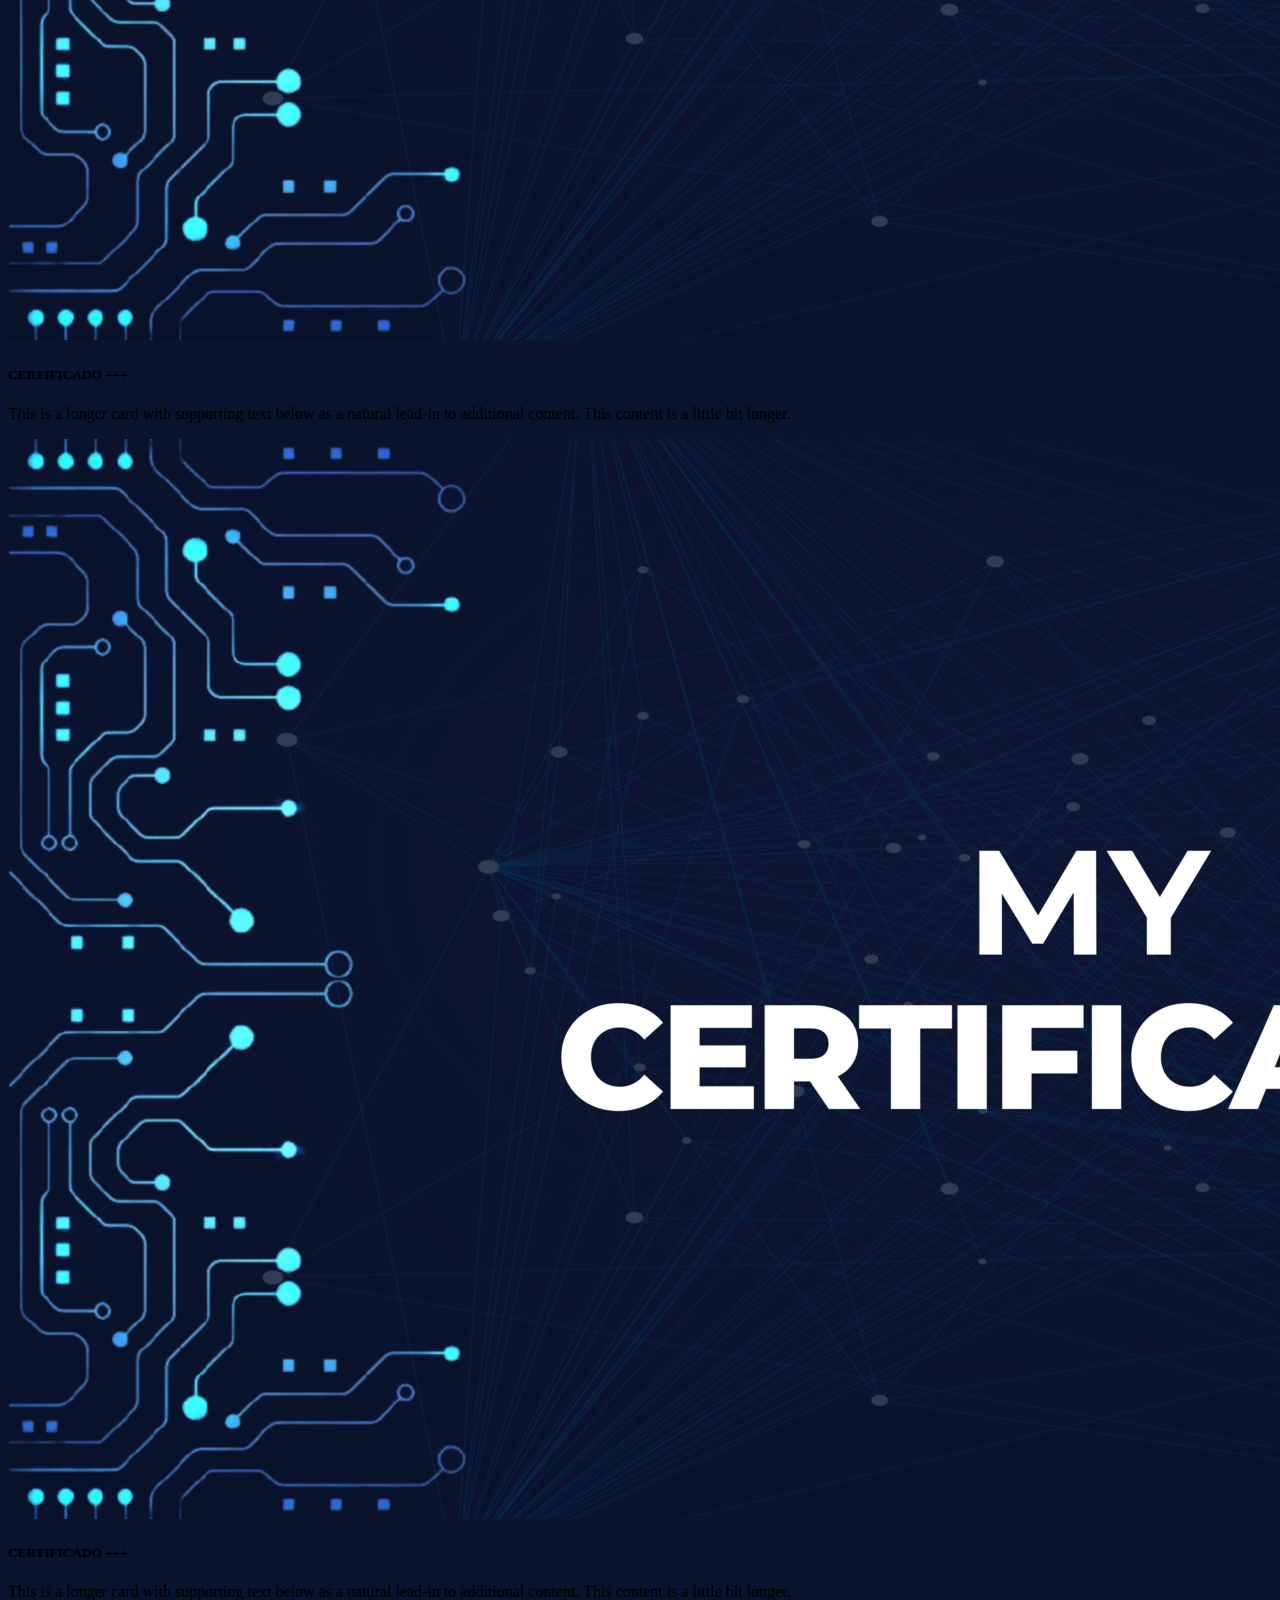
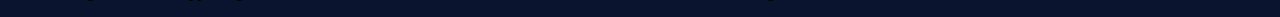
==== commit ee4c2b1e: "Update Index.html" ====
--- a/Index.html
+++ b/Index.html
@@ -24,91 +24,108 @@
                 style="width: 1240px; height: 480px;"
             >
         </div>
-            <div class="container">
-                <div class="row row-cols-1 row-cols-md-3 g-4">
-                    <div class="col">
-                        <div class="card h-100">
-                            <img src="img/IMAGEM MODELO.png" class="card-img-top" alt="...">
-                            <div class="card-body">
-                                <h5 class="card-title">CERTIFICADO +++</h5>
-                                <p class="card-text">This is a longer card with supporting text below as a natural lead-in to additional content. This content is a little bit longer.</p>
-                            </div>
+            <nav class="navbar navbar-expand-lg bg-body-tertiary">
+                <div class="container-fluid">
+                  <div class="collapse navbar-collapse" id="navbarNav">
+                    <ul class="navbar-nav">
+                      <li class="nav-item">
+                        <a class="nav-link active" aria-current="page" href="#">Profissionalizantes</a>
+                      </li>
+                      <li class="nav-item">
+                        <a class="nav-link" href="#">Congressos</a>
+                      </li>
+                      <li class="nav-item">
+                        <a class="nav-link" href="#">Voluntariados</a>
+                      </li>
+                    </ul>
+                  </div>
+                </div>
+              </nav>
+        <div class="container">
+            <div class="row row-cols-1 row-cols-md-3 g-4">
+                <div class="col">
+                    <div class="card h-100">
+                        <img src="img/IMAGEM MODELO.png" class="card-img-top" alt="...">
+                        <div class="card-body">
+                            <h5 class="card-title">CERTIFICADO +++</h5>
+                            <p class="card-text">This is a longer card with supporting text below as a natural lead-in to additional content. This content is a little bit longer.</p>
                         </div>
                     </div>
-                    <div class="col">
-                        <div class="card h-100">
-                            <img src="img/IMAGEM MODELO.png" class="card-img-top" alt="...">
-                            <div class="card-body">
-                                <h5 class="card-title">CERTIFICADO +++</h5>
-                                <p class="card-text">This is a short card.</p>
-                            </div>
+                </div>
+                <div class="col">
+                    <div class="card h-100">
+                        <img src="img/IMAGEM MODELO.png" class="card-img-top" alt="...">
+                        <div class="card-body">
+                            <h5 class="card-title">CERTIFICADO +++</h5>
+                            <p class="card-text">This is a short card.</p>
                         </div>
                     </div>
-                    <div class="col">
-                        <div class="card h-100">
-                            <img src="img/IMAGEM MODELO.png" class="card-img-top" alt="...">
-                            <div class="card-body">
-                                <h5 class="card-title">CERTIFICADO +++</h5>
-                                <p class="card-text">This is a longer card with supporting text below as a natural lead-in to additional content.</p>
-                            </div>
+                </div>
+                <div class="col">
+                    <div class="card h-100">
+                        <img src="img/IMAGEM MODELO.png" class="card-img-top" alt="...">
+                        <div class="card-body">
+                            <h5 class="card-title">CERTIFICADO +++</h5>
+                            <p class="card-text">This is a longer card with supporting text below as a natural lead-in to additional content.</p>
                         </div>
                     </div>
-                    <div class="col">
-                        <div class="card h-100">
-                            <img src="img/IMAGEM MODELO.png" class="card-img-top" alt="...">
-                            <div class="card-body">
-                                <h5 class="card-title">CERTIFICADO +++</h5>
-                                <p class="card-text">This is a longer card with supporting text below as a natural lead-in to additional content. This content is a little bit longer.</p>
-                            </div>
+                </div>
+                <div class="col">
+                    <div class="card h-100">
+                        <img src="img/IMAGEM MODELO.png" class="card-img-top" alt="...">
+                        <div class="card-body">
+                            <h5 class="card-title">CERTIFICADO +++</h5>
+                            <p class="card-text">This is a longer card with supporting text below as a natural lead-in to additional content. This content is a little bit longer.</p>
                         </div>
                     </div>
-                    <div class="col">
-                        <div class="card h-100">
-                            <img src="img/IMAGEM MODELO.png" class="card-img-top" alt="...">
-                            <div class="card-body">
-                                <h5 class="card-title">CERTIFICADO +++</h5>
-                                <p class="card-text">This is a longer card with supporting text below as a natural lead-in to additional content. This content is a little bit longer.</p>
-                            </div>
+                </div>
+                <div class="col">
+                    <div class="card h-100">
+                        <img src="img/IMAGEM MODELO.png" class="card-img-top" alt="...">
+                        <div class="card-body">
+                            <h5 class="card-title">CERTIFICADO +++</h5>
+                            <p class="card-text">This is a longer card with supporting text below as a natural lead-in to additional content. This content is a little bit longer.</p>
                         </div>
                     </div>
-                    <div class="col">
-                        <div class="card h-100">
-                            <img src="img/IMAGEM MODELO.png" class="card-img-top" alt="...">
-                            <div class="card-body">
-                                <h5 class="card-title">CERTIFICADO +++</h5>
-                                <p class="card-text">This is a longer card with supporting text below as a natural lead-in to additional content. This content is a little bit longer.</p>
-                            </div>
+                </div>
+                <div class="col">
+                    <div class="card h-100">
+                        <img src="img/IMAGEM MODELO.png" class="card-img-top" alt="...">
+                        <div class="card-body">
+                            <h5 class="card-title">CERTIFICADO +++</h5>
+                            <p class="card-text">This is a longer card with supporting text below as a natural lead-in to additional content. This content is a little bit longer.</p>
                         </div>
                     </div>
-                    <div class="col">
-                        <div class="card h-100">
-                            <img src="img/IMAGEM MODELO.png" class="card-img-top" alt="...">
-                            <div class="card-body">
-                                <h5 class="card-title">CERTIFICADO +++</h5>
-                                <p class="card-text">This is a longer card with supporting text below as a natural lead-in to additional content. This content is a little bit longer.</p>
-                            </div>
+                </div>
+                <div class="col">
+                    <div class="card h-100">
+                        <img src="img/IMAGEM MODELO.png" class="card-img-top" alt="...">
+                        <div class="card-body">
+                            <h5 class="card-title">CERTIFICADO +++</h5>
+                            <p class="card-text">This is a longer card with supporting text below as a natural lead-in to additional content. This content is a little bit longer.</p>
                         </div>
                     </div>
-                    <div class="col">
-                        <div class="card h-100">
-                            <img src="img/IMAGEM MODELO.png" class="card-img-top" alt="...">
-                            <div class="card-body">
-                                <h5 class="card-title">CERTIFICADO +++</h5>
-                                <p class="card-text">This is a longer card with supporting text below as a natural lead-in to additional content. This content is a little bit longer.</p>
-                            </div>
+                </div>
+                <div class="col">
+                    <div class="card h-100">
+                        <img src="img/IMAGEM MODELO.png" class="card-img-top" alt="...">
+                        <div class="card-body">
+                            <h5 class="card-title">CERTIFICADO +++</h5>
+                            <p class="card-text">This is a longer card with supporting text below as a natural lead-in to additional content. This content is a little bit longer.</p>
                         </div>
-                    </div><div class="col">
-                        <div class="card h-100">
-                            <img src="img/IMAGEM MODELO.png" class="card-img-top" alt="...">
-                            <div class="card-body">
-                                <h5 class="card-title">CERTIFICADO +++</h5>
-                                <p class="card-text">This is a longer card with supporting text below as a natural lead-in to additional content. This content is a little bit longer.</p>
-                            </div>
+                    </div>
+                </div><div class="col">
+                    <div class="card h-100">
+                        <img src="img/IMAGEM MODELO.png" class="card-img-top" alt="...">
+                        <div class="card-body">
+                            <h5 class="card-title">CERTIFICADO +++</h5>
+                            <p class="card-text">This is a longer card with supporting text below as a natural lead-in to additional content. This content is a little bit longer.</p>
                         </div>
                     </div>
                 </div>
             </div>
         </div>
+        </div>
         <script src="https://cdn.jsdelivr.net/npm/popper.js@1.16.0/dist/umd/popper.min.js" integrity="sha384-Q6E9RHvbIyZFJoft+2mJbHaEWldlvI9IOYy5n3zV9zzTtmI3UksdQRVvoxMfooAo" crossorigin="anonymous"></script>
         <script src="https://stackpath.bootstrapcdn.com/bootstrap/5.0.0-alpha1/js/bootstrap.min.js" integrity="sha384-oesi62hOLfzrys4LxRF63OJCXdXDipiYWBnvTl9Y9/TRlw5xlKIEHpNyvvDShgf/" crossorigin="anonymous"></script>
     </body>
